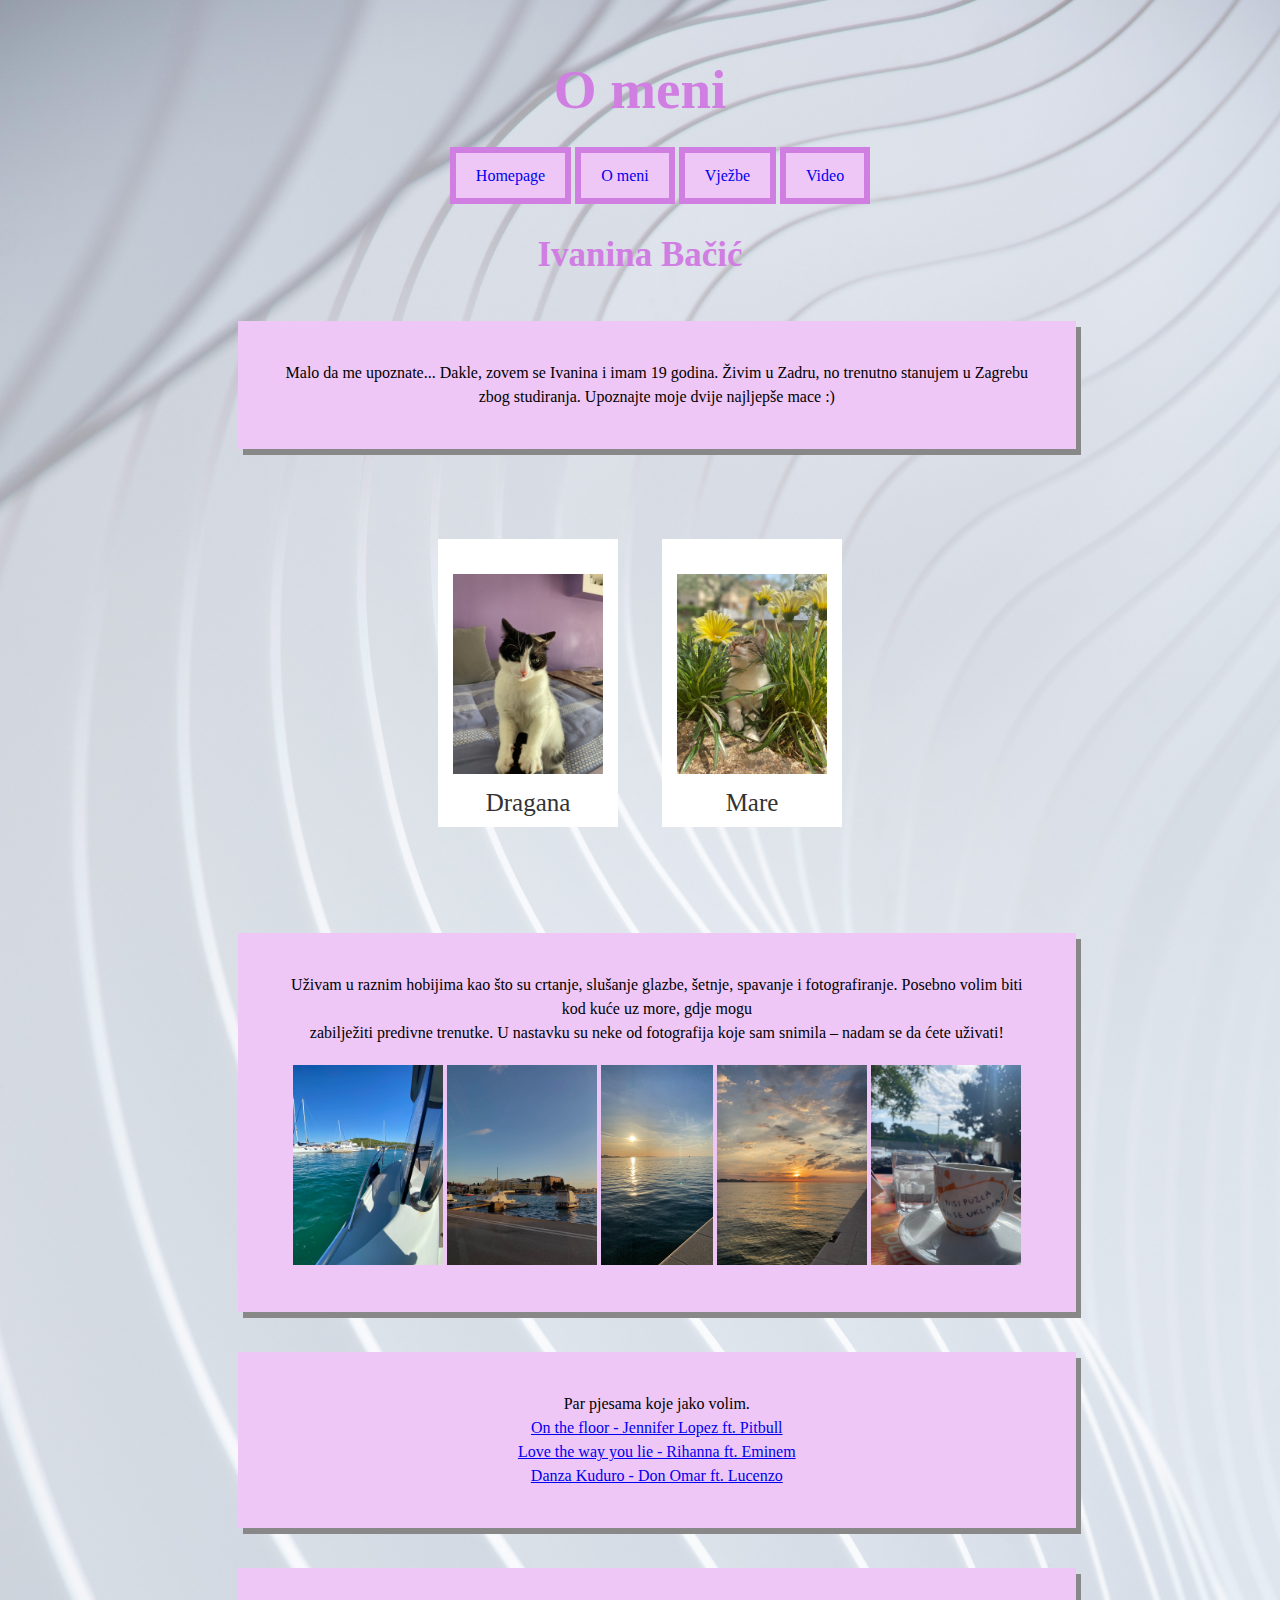
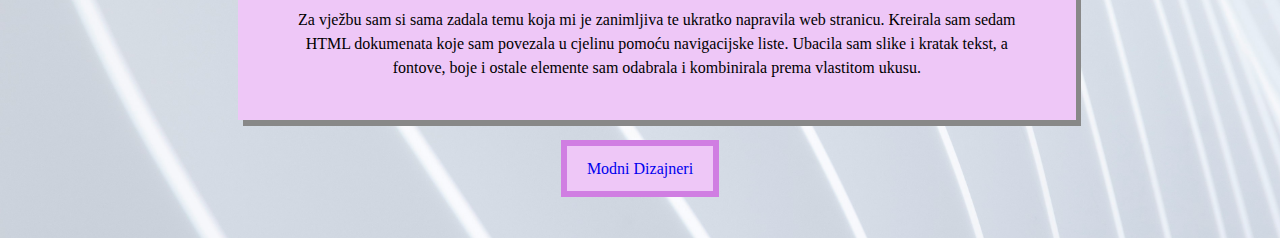
==== omeni.html @ 13c89c7d "Add files via upload" ====
<!DOCTYPE html>
<html>
<head>
<meta charset="utf-8">
<title>O meni</title>
<link rel="stylesheet" href="stil.css"/>

<div class="a">

<h2>O meni</h2>

	<title>navigacija</title>
	
		<style>
    font-family: "IvaninaBacic";
    src:url("IvaninaBacic.ttf"); 
	}
	
	ul {	
			padding: 20px; 
			margin-left: auto; 
			margin-right:auto;  
			width: 400px;
			} 
			
	li {	display:inline;                           
			background-color:#eec7f7;
			padding:14px 20px;
			border: 6px solid #d07ee2;
			
		}
		
	li:active {background-color:#f9a2e6;}                                      
		
	li a: {	color:#60057d; 
			font-family: "Georgia", serif; 
			text-transform: uppercase;
			}
			
	li a:link {text-decoration: none;}
	li a:hover {text-decoration:underline;}
	</style>
	
	<nav>
	<ul>
	    <li><a href="index.html">Homepage</a></li>
		<li><a href="omeni.html">O meni</a></li>
		<li><a href="vjezbe.html">Vježbe</a></li>
		<li><a href="videoo.html">Video</a></li>
	</ul>
    </nav>
	
</head>

<body class="pozadina2">

<h4>Ivanina Bačić</h4>

<p class="paragraf_2">Malo da me upoznate... Dakle, zovem se Ivanina i imam 19 godina. Živim u Zadru, no trenutno stanujem u Zagrebu zbog studiranja.
Upoznajte moje dvije najljepše mace :) <br>

<div class="polaroid">
      <a href="#" title="Dragana">
        <img height="250" src="slike/slika3.jpeg" alt="Dragana" title="Dragana" />
      </a>
	  <a href="#" title="Mare">
        <img height="250" src="slike/slika4.jpeg" alt="Mare" title="Mare" />
      </a>
    </div> </p>
	

<p class="paragraf_2"> Uživam u raznim hobijima kao što su crtanje, slušanje glazbe, šetnje, spavanje i fotografiranje. Posebno volim biti kod kuće uz more, 
gdje mogu <br> zabilježiti predivne trenutke. U nastavku su neke od fotografija koje sam snimila – nadam se da ćete uživati!<br>

    <img src="slike/slika5.jpeg">
	<img src="slike/slika6.jpeg">
	<img src="slike/slika7.jpeg">
	<img src="slike/slika8.jpeg">
    <img src="slike/slika9.jpeg"><br> </p>


<p class="paragraf_2">Par pjesama koje jako volim.<br>
<a href="https://www.youtube.com/watch?v=t4H_Zoh7G5A">On the floor - Jennifer Lopez ft. Pitbull</a><br>
<a href="https://www.youtube.com/watch?v=uelHwf8o7_U">Love the way you lie - Rihanna ft. Eminem</a><br>
<a href="https://www.youtube.com/watch?v=7zp1TbLFPp8">Danza Kuduro - Don Omar ft. Lucenzo</a></p> 

<p class="paragraf_2">Za vježbu sam si sama zadala temu koja mi je zanimljiva te ukratko napravila web stranicu. Kreirala sam sedam HTML dokumenata koje 
sam povezala u cjelinu pomoću navigacijske liste. Ubacila sam slike i kratak tekst, a fontove, boje i ostale elemente sam odabrala i kombinirala prema 
vlastitom ukusu.<br>
<li><a href="https://ivaninabacic.github.io/modni_dizajneri/">Modni Dizajneri</a></li> <br>	
</p> 

</body>



</div>

</html>
---- stil.css ----
@charset "utf-8";
/* CSS Document */

	@font-face {
    font-family: "IvaninaBacic", sans-serif;
    src:url("IvaninaBacic.ttf"); }

div.a {text-align: center; align-content: center;
direction: center; }

p{ color: #60057d;
font-family: "Georgia", serif;
font-size: 16px;
line-height: 24px;
text-align: center; align-content:center;
	padding: 10px;}

.paragraf_1 {text-align: center; 
    align-content: center; 
	color: black; background-color: #eec7f7;
	padding: 20px; 
	margin: 20px; 
	width: 40%;
	box-shadow: 5px 6px #888888;
	position: relative;
	align-self: center;
	top: 50%;
left: 28%;}

.paragraf_2 {text-align: center; 
    align-content: center; 
	color: black; background-color: #eec7f7;
	padding: 40px; 
	margin: 40px; 
	width: 60%;
	box-shadow: 5px 6px #888888;
	position: relative;
	align-self: center;
	top: 50%;
left: 15%;}

h1 {font-family: "IvaninaBacic", sans-serif;
	font-size: 60px;
	color: #d07ee2; 
	text-align: center;}

h2 {font-family: "Lucida Handwriting", Cursive;
	font-size: 55px;
	color: #d07ee2; 
	text-align: center;
    margin-top: 50px;}


h3 {font-family: "Lucida Handwriting", Cursive;
	font-size: 30px;
	color: #eec7f7; 
	text-decoration:underline;
	text-align: center;}
	
h4 {font-family: "Lucida Handwriting", Cursive;
	font-size: 35px;
	color: #d07ee2; 
	text-align: center;
    margin-top: 50px;}
	
h5 {font-family: "Georgia", Serif;
font-size: 16px;color: #d07ee2; 
	text-align: center;
    margin-top: 50px;}

.pozadina1 {
	background-image: url("slike/pozadina1.jpg");
	background-size: 1500px;}

.pozadina2 {
	background-image: url("slike/pozadina2.jpg");
	background-size: 1500px;}

.pozadina3 {
	background-image: url("slike/pozadina3.jpg");
	background-size: 490px;}

.pozadina4 {
	background-image: url("slike/pozadina4.jpg");
	background-size: 1482px;}
	
.pozadina5 {
	background-image: url("slike/pozadina5.jpg");
	background-size: 2830px;}

video {margin-top: 20px;}

img { height: 200px;
      align-content: center;
	  margin-top: 20px;}
	  
	  .polaroid a {
        background: #ffffff;
        display: inline-block;
        margin: 50px 20px 30px;
        padding: 15px 15px 25px;
        text-align: center;
        text-decoration: none;

        position: relative;}
		
      .polaroid a:after {
        color: #333;
        font-size: 25px;
        content: attr(title);
        position: relative;
        top: 15px;}
		
      .polaroid img {
        display: block;
        width: 150px;}
		
      .polaroid a:hover {
        -webkit-transform: scale(1.2);
        -moz-transform: scale(1.2);
        transform: scale(1.2);
        z-index: 10;
        -webkit-box-shadow: 0 10px 20px rgba(0, 0, 0, .7);
        -moz-box-shadow: 0 10px 20px rgba(0, 0, 0, .7);
        box-shadow: 0 10px 20px rgba(0, 0, 0, .7);}
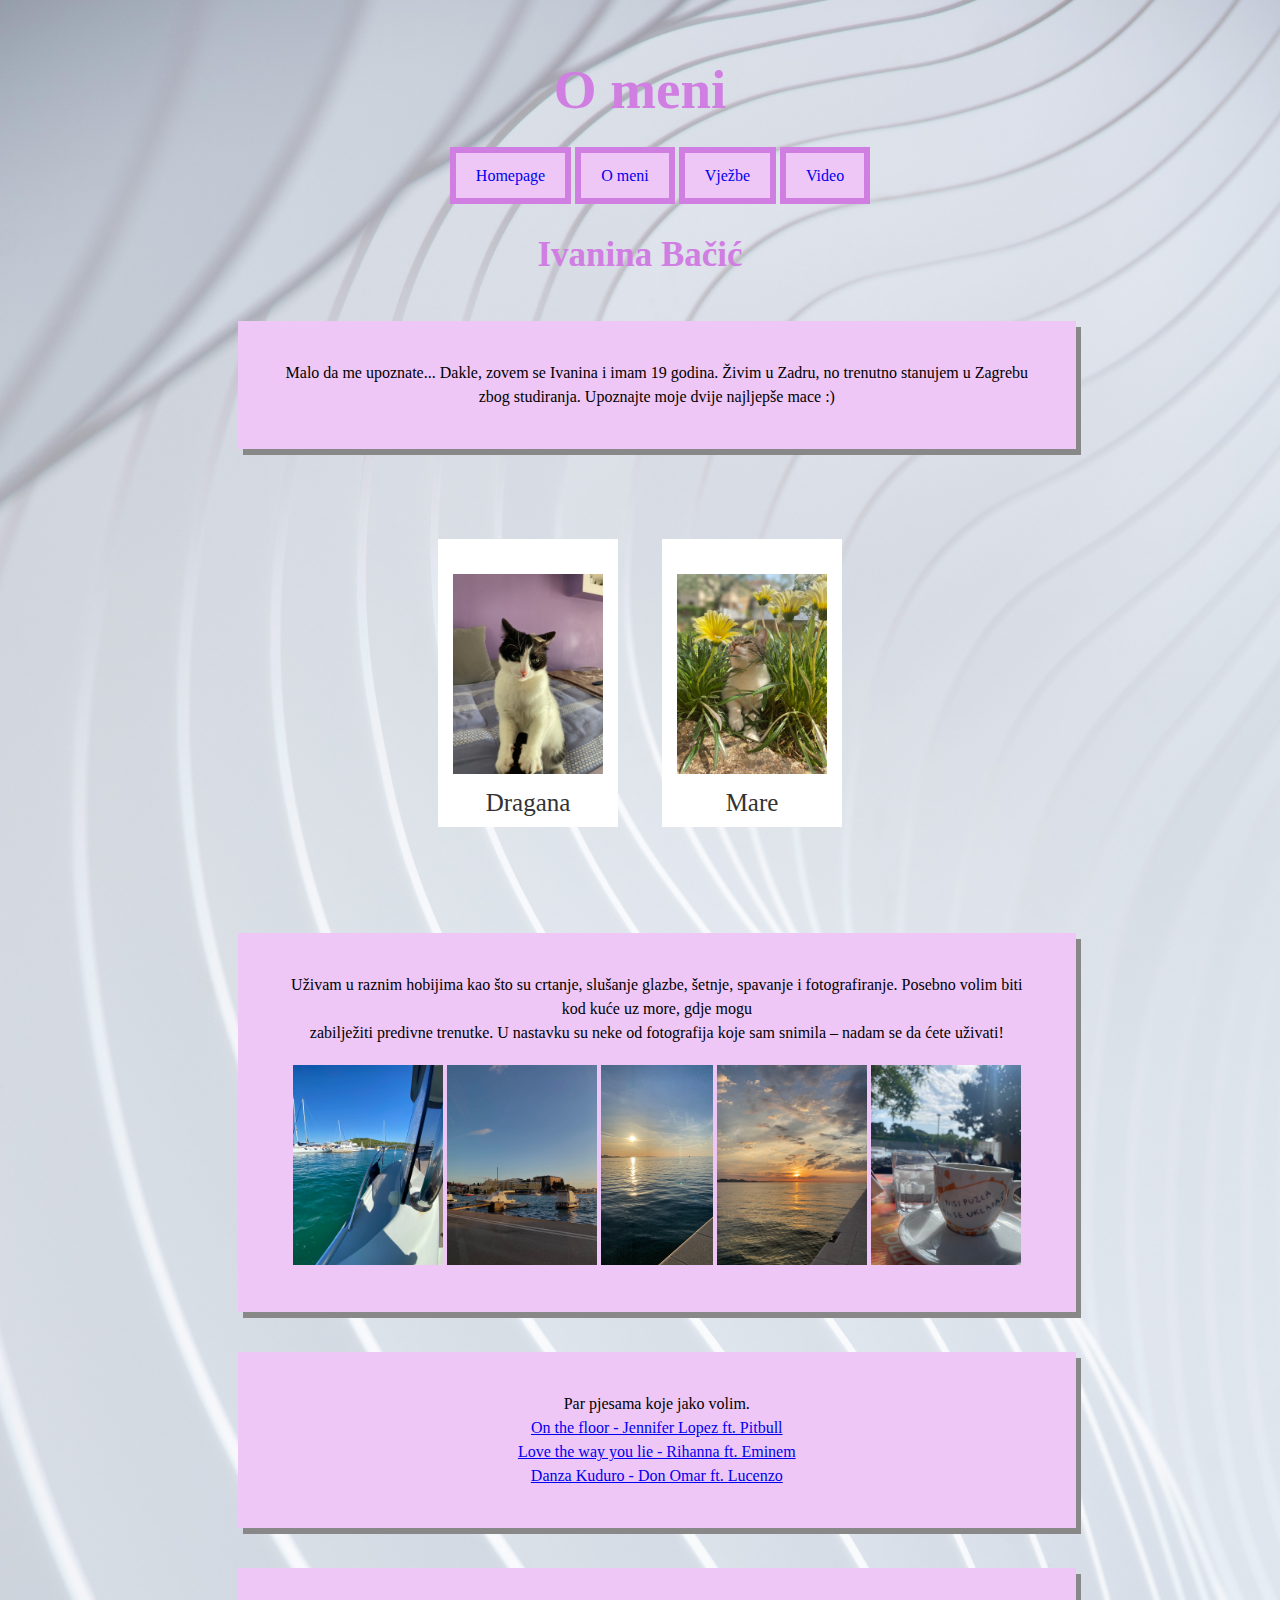
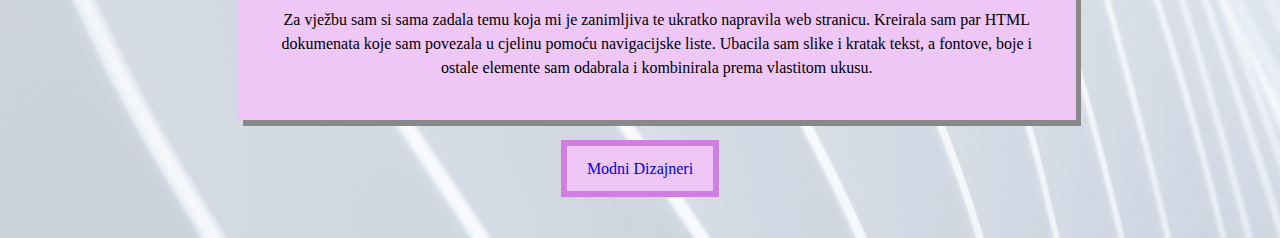
==== commit f1429ff0: "Add files via upload" ====
--- a/omeni.html
+++ b/omeni.html
@@ -84,7 +84,7 @@
 <a href="https://www.youtube.com/watch?v=uelHwf8o7_U">Love the way you lie - Rihanna ft. Eminem</a><br>
 <a href="https://www.youtube.com/watch?v=7zp1TbLFPp8">Danza Kuduro - Don Omar ft. Lucenzo</a></p> 
 
-<p class="paragraf_2">Za vježbu sam si sama zadala temu koja mi je zanimljiva te ukratko napravila web stranicu. Kreirala sam sedam HTML dokumenata koje 
+<p class="paragraf_2">Za vježbu sam si sama zadala temu koja mi je zanimljiva te ukratko napravila web stranicu. Kreirala sam par HTML dokumenata koje 
 sam povezala u cjelinu pomoću navigacijske liste. Ubacila sam slike i kratak tekst, a fontove, boje i ostale elemente sam odabrala i kombinirala prema 
 vlastitom ukusu.<br>
 <li><a href="https://ivaninabacic.github.io/modni_dizajneri/">Modni Dizajneri</a></li> <br>	
